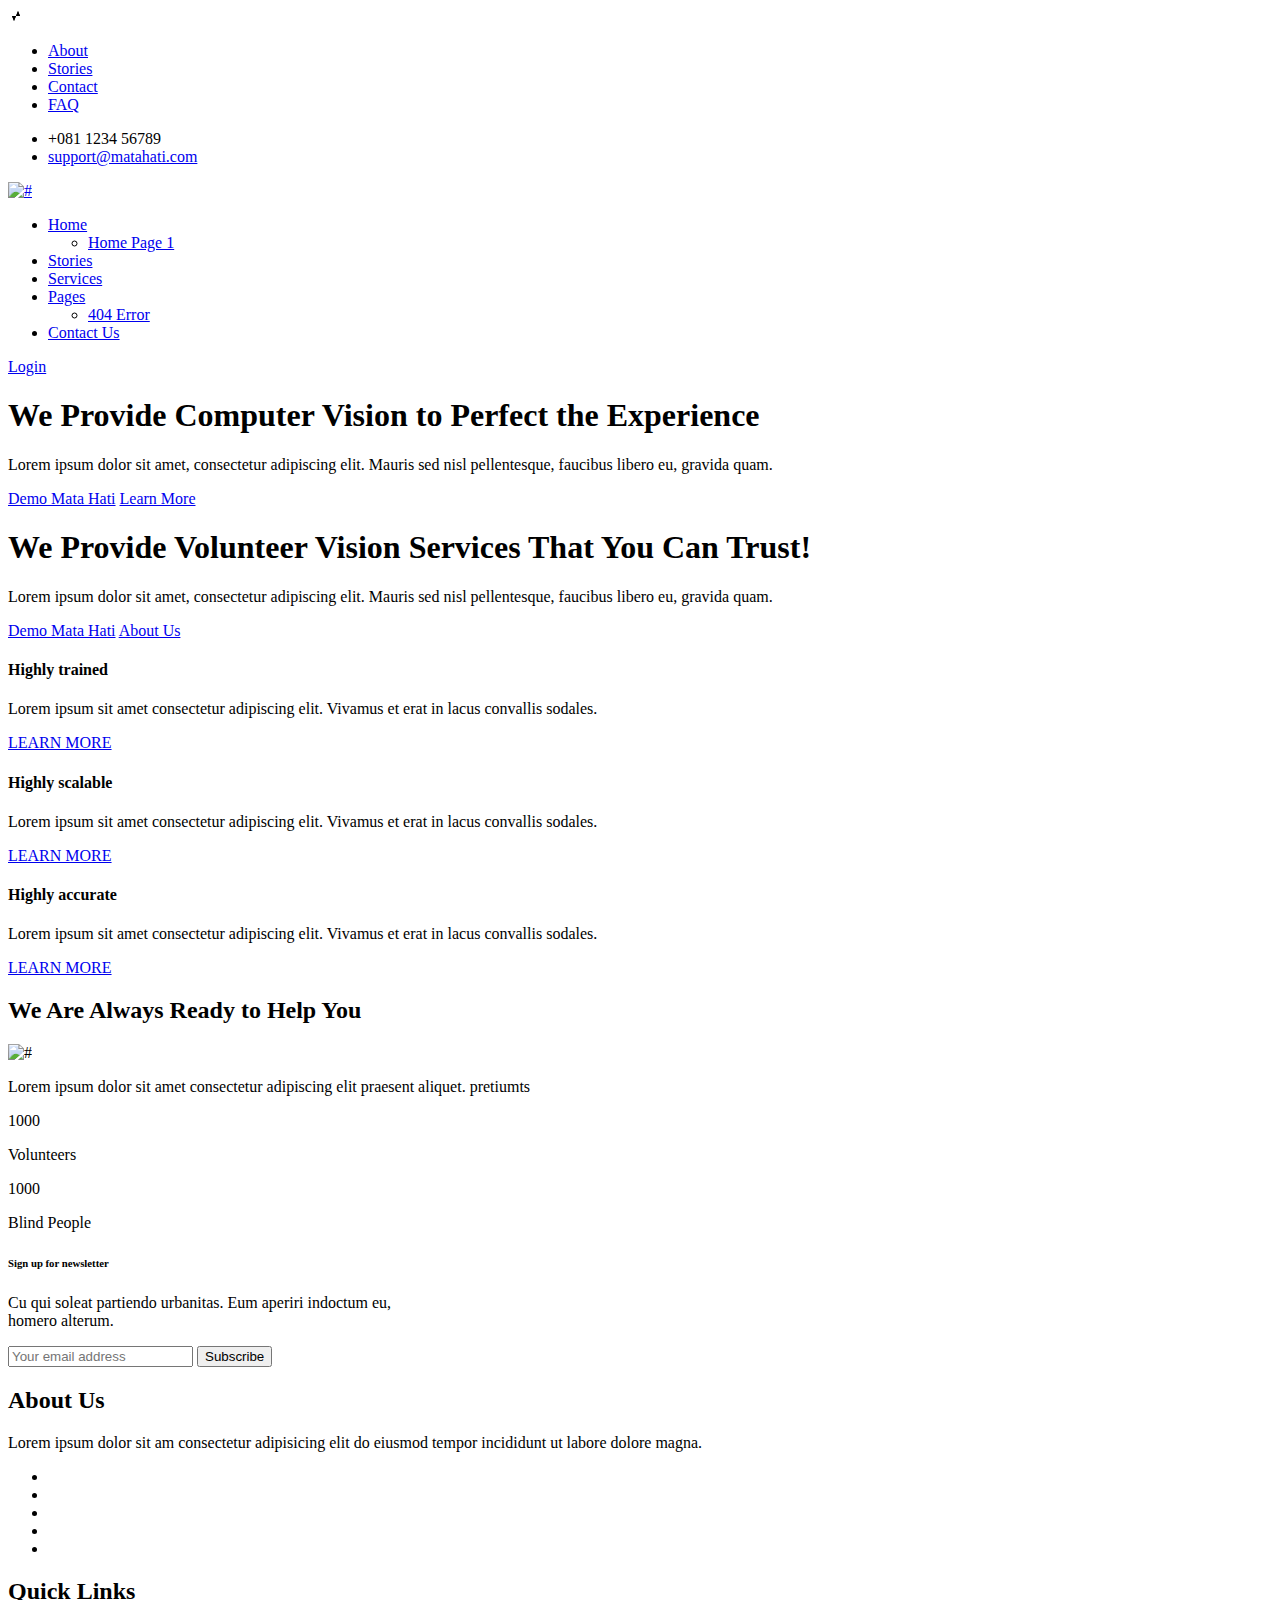
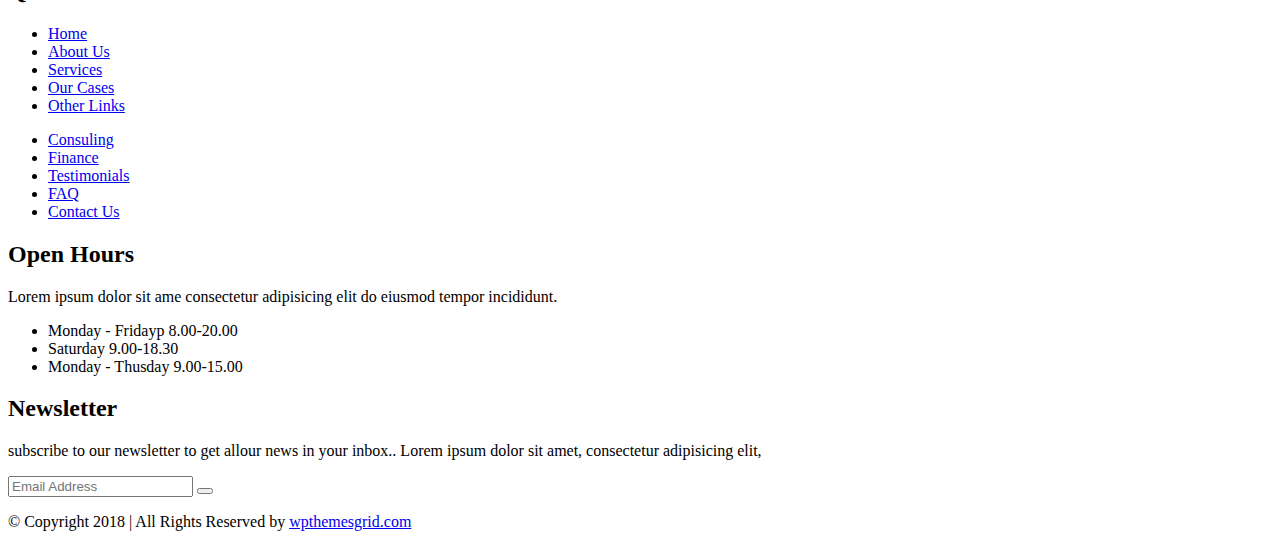
==== index.html @ 61ca8ba4 "Add files via upload" ====
<!doctype html>
<html class="no-js" lang="zxx">
    <head>
        <!-- Meta Tags -->
		<meta charset="utf-8">
		<meta http-equiv="X-UA-Compatible" content="IE=edge">
		<meta name="keywords" content="Site keywords here">
		<meta name="description" content="">
		<meta name='copyright' content=''>
		<meta name="viewport" content="width=device-width, initial-scale=1, shrink-to-fit=no">
		
		<!-- Title -->
        <title>Mediplus - Free Medical and Doctor Directory HTML Template.</title>
		
		<!-- Favicon -->
        <link rel="icon" href="img/favicon.png">
		
		<!-- Google Fonts -->
		<link href="https://fonts.googleapis.com/css?family=Poppins:200i,300,300i,400,400i,500,500i,600,600i,700,700i,800,800i,900,900i&display=swap" rel="stylesheet">

		<!-- Bootstrap CSS -->
		<link rel="stylesheet" href="css/bootstrap.min.css">
		<!-- Nice Select CSS -->
		<link rel="stylesheet" href="css/nice-select.css">
		<!-- Font Awesome CSS -->
        <link rel="stylesheet" href="css/font-awesome.min.css">
		<!-- icofont CSS -->
        <link rel="stylesheet" href="css/icofont.css">
		<!-- Slicknav -->
		<link rel="stylesheet" href="css/slicknav.min.css">
		<!-- Owl Carousel CSS -->
        <link rel="stylesheet" href="css/owl-carousel.css">
		<!-- Datepicker CSS -->
		<link rel="stylesheet" href="css/datepicker.css">
		<!-- Animate CSS -->
        <link rel="stylesheet" href="css/animate.min.css">
		<!-- Magnific Popup CSS -->
        <link rel="stylesheet" href="css/magnific-popup.css">
		
		<!-- Medipro CSS -->
        <link rel="stylesheet" href="css/normalize.css">
        <link rel="stylesheet" href="style.css">
        <link rel="stylesheet" href="css/responsive.css">
		
    </head>
    <body>
	
		<!-- Preloader -->
        <div class="preloader">
            <div class="loader">
                <div class="loader-outter"></div>
                <div class="loader-inner"></div>

                <div class="indicator"> 
                    <svg width="16px" height="12px">
                        <polyline id="back" points="1 6 4 6 6 11 10 1 12 6 15 6"></polyline>
                        <polyline id="front" points="1 6 4 6 6 11 10 1 12 6 15 6"></polyline>
                    </svg>
                </div>
            </div>
        </div>
        <!-- End Preloader -->
		<!-- Header Area -->
		<header class="header" >
			<!-- Topbar -->
			<div class="topbar">
				<div class="container">
					<div class="row">
						<div class="col-lg-6 col-md-5 col-12">
							<!-- Contact -->
							<ul class="top-link">
								<li><a href="#">About</a></li>
								<li><a href="#">Stories</a></li>
								<li><a href="#">Contact</a></li>
								<li><a href="#">FAQ</a></li>
							</ul>
							<!-- End Contact -->
						</div>
						<div class="col-lg-6 col-md-7 col-12">
							<!-- Top Contact -->
							<ul class="top-contact">
								<li><i class="fa fa-phone"></i>+081 1234 56789</li>
								<li><i class="fa fa-envelope"></i><a href="mailto:support@matahati.com">support@matahati.com</a></li>
							</ul>
							<!-- End Top Contact -->
						</div>
					</div>
				</div>
			</div>
			<!-- End Topbar -->
			<!-- Header Inner -->
			<div class="header-inner">
				<div class="container">
					<div class="inner">
						<div class="row">
							<div class="col-lg-3 col-md-3 col-12">
								<!-- Start Logo -->
								<div class="logo">
									<a href="index.html"><img src="img/logo.png" alt="#"></a>
								</div>
								<!-- End Logo -->
								<!-- Mobile Nav -->
								<div class="mobile-nav"></div>
								<!-- End Mobile Nav -->
							</div>
							<div class="col-lg-7 col-md-9 col-12">
								<!-- Main Menu -->
								<div class="main-menu">
									<nav class="navigation">
										<ul class="nav menu">
											<li class="active"><a href="#">Home <i class="icofont-rounded-down"></i></a>
												<ul class="dropdown">
													<li><a href="index.html">Home Page 1</a></li>
												</ul>
											</li>
											<li><a href="#">Stories </a></li>
											<li><a href="#">Services </a></li>
											<li><a href="#">Pages <i class="icofont-rounded-down"></i></a>
												<ul class="dropdown">
													<li><a href="404.html">404 Error</a></li>
												</ul>
											<li><a href="contact.html">Contact Us</a></li>
										</ul>
									</nav>
								</div>
								<!--/ End Main Menu -->
							</div>
							<div class="col-lg-2 col-12">
								<div class="get-quote">
									<a href="appointment.html" class="btn">Login</a>
								</div>
							</div>
						</div>
					</div>
				</div>
			</div>
			<!--/ End Header Inner -->
		</header>
		<!-- End Header Area -->
		
		<!-- Slider Area -->
		<section class="slider">
			<div class="hero-slider">
				<!-- Start Single Slider -->
				<div class="single-slider" style="background-image:url('img/slider2.jpg')">
					<div class="container">
						<div class="row">
							<div class="col-lg-7">
								<div class="text">
									<h1>We Provide <span>Computer Vision</span> to Perfect the <span>Experience</span></h1>
									<p>Lorem ipsum dolor sit amet, consectetur adipiscing elit. Mauris sed nisl pellentesque, faucibus libero eu, gravida quam. </p>
									<div class="button">
										<a href="#" class="btn">Demo Mata Hati</a>
										<a href="#" class="btn primary">Learn More</a>
									</div>
								</div>
							</div>
						</div>
					</div>
				</div>
				<!-- End Single Slider -->
				<!-- Start Single Slider -->
				<div class="single-slider" style="background-image:url('img/slider.jpg')">
					<div class="container">
						<div class="row">
							<div class="col-lg-7">
								<div class="text">
									<h1>We Provide <span>Volunteer Vision</span> Services That You Can <span>Trust!</span></h1>
									<p>Lorem ipsum dolor sit amet, consectetur adipiscing elit. Mauris sed nisl pellentesque, faucibus libero eu, gravida quam. </p>
									<div class="button">
										<a href="#" class="btn">Demo Mata Hati</a>
										<a href="#" class="btn primary">About Us</a>
									</div>
								</div>
							</div>
						</div>
					</div>
				</div>
				<!-- Start End Slider -->	
			</div>
		</section>
		<!--/ End Slider Area -->
		
		<!-- Start Schedule Area -->
		<section class="schedule">
			<div class="container">
				<div class="schedule-inner">
					<div class="row">
						<div class="col-lg-4 col-md-6 col-12 ">
							<!-- single-schedule -->
							<div class="single-schedule first">
								<div class="inner">
									<div class="icon">
										<i class="fa fa-ambulance"></i>
									</div>
									<div class="single-content">
										<h4>Highly trained</h4>
										<p>Lorem ipsum sit amet consectetur adipiscing elit. Vivamus et erat in lacus convallis sodales.</p>
										<a href="#">LEARN MORE<i class="fa fa-long-arrow-right"></i></a>
									</div>
								</div>
							</div>
						</div>
						<div class="col-lg-4 col-md-6 col-12">
							<!-- single-schedule -->
							<div class="single-schedule middle">
								<div class="inner">
									<div class="icon">
										<i class="icofont-prescription"></i>
									</div>
									<div class="single-content">
										<h4>Highly scalable</h4>
										<p>Lorem ipsum sit amet consectetur adipiscing elit. Vivamus et erat in lacus convallis sodales.</p>
										<a href="#">LEARN MORE<i class="fa fa-long-arrow-right"></i></a>
									</div>
								</div>
							</div>
						</div>
						<div class="col-lg-4 col-md-12 col-12">
							<!-- single-schedule -->
							<div class="single-schedule last">
								<div class="inner">
									<div class="icon">
										<i class="icofont-ui-clock"></i>
									</div>
									<div class="single-content">
										<h4>Highly accurate</h4>
										<p>Lorem ipsum sit amet consectetur adipiscing elit. Vivamus et erat in lacus convallis sodales.</p>
										<a href="#">LEARN MORE<i class="fa fa-long-arrow-right"></i></a>
									</div>
								</div>
							</div>
						</div>
					</div>
				</div>
			</div>
		</section>
		<!--/End Start schedule Area -->

		<!-- Start Feautes -->
		<section class="Feautes section">
			<div class="container">
				<div class="row">
					<div class="col-lg-12">
						<div class="section-title">
							<h2>We Are Always Ready to Help You</h2>
							<img src="img/section-img.png" alt="#">
							<p>Lorem ipsum dolor sit amet consectetur adipiscing elit praesent aliquet. pretiumts</p>
						</div>
					</div>
				</div>
				<div class="row">
					<div class="col-lg-4 col-12">
					</div>
				</div>
			</div>
		</section>
		<!--/ End Feautes -->
		
		<!-- Start Fun-facts -->
		<div id="fun-facts" class="fun-facts section overlay">
			<div class="container">
				<div class="row">
					<div class="col-lg-3 col-md-6 col-12">
					</div>
					<div class="col-lg-3 col-md-6 col-12">
						<!-- Start Single Fun -->
						<div class="single-fun">
							<i class="icofont icofont-user-alt-3"></i>
							<div class="content">
								<span class="counter">1000</span>
								<p>Volunteers</p>
							</div>
						</div>
						<!-- End Single Fun -->
					</div>
					<div class="col-lg-3 col-md-6 col-12">
						<!-- Start Single Fun -->
						<div class="single-fun">
							<i class="icofont-simple-smile"></i>
							<div class="content">
								<span class="counter">1000</span>
								<p>Blind People</p>
							</div>
						</div>
						<!-- End Single Fun -->
					</div>
					<div class="col-lg-3 col-md-6 col-12">
					</div>
				</div>
			</div>
		</div>
		<!--/ End Fun-facts -->
		
		<!-- Start Newsletter Area -->
		<section class="newsletter section">
			<div class="container">
				<div class="row ">
					<div class="col-lg-6  col-12">
						<!-- Start Newsletter Form -->
						<div class="subscribe-text ">
							<h6>Sign up for newsletter</h6>
							<p class="">Cu qui soleat partiendo urbanitas. Eum aperiri indoctum eu,<br> homero alterum.</p>
						</div>
						<!-- End Newsletter Form -->
					</div>
					<div class="col-lg-6  col-12">
						<!-- Start Newsletter Form -->
						<div class="subscribe-form ">
							<form action="mail/mail.php" method="get" target="_blank" class="newsletter-inner">
								<input name="EMAIL" placeholder="Your email address" class="common-input" onfocus="this.placeholder = ''"
									onblur="this.placeholder = 'Your email address'" required="" type="email">
								<button class="btn">Subscribe</button>
							</form>
						</div>
						<!-- End Newsletter Form -->
					</div>
				</div>
			</div>
		</section>
		<!-- /End Newsletter Area -->
		
		<!-- Footer Area -->
		<footer id="footer" class="footer ">
			<!-- Footer Top -->
			<div class="footer-top">
				<div class="container">
					<div class="row">
						<div class="col-lg-3 col-md-6 col-12">
							<div class="single-footer">
								<h2>About Us</h2>
								<p>Lorem ipsum dolor sit am consectetur adipisicing elit do eiusmod tempor incididunt ut labore dolore magna.</p>
								<!-- Social -->
								<ul class="social">
									<li><a href="#"><i class="icofont-facebook"></i></a></li>
									<li><a href="#"><i class="icofont-google-plus"></i></a></li>
									<li><a href="#"><i class="icofont-twitter"></i></a></li>
									<li><a href="#"><i class="icofont-vimeo"></i></a></li>
									<li><a href="#"><i class="icofont-pinterest"></i></a></li>
								</ul>
								<!-- End Social -->
							</div>
						</div>
						<div class="col-lg-3 col-md-6 col-12">
							<div class="single-footer f-link">
								<h2>Quick Links</h2>
								<div class="row">
									<div class="col-lg-6 col-md-6 col-12">
										<ul>
											<li><a href="#"><i class="fa fa-caret-right" aria-hidden="true"></i>Home</a></li>
											<li><a href="#"><i class="fa fa-caret-right" aria-hidden="true"></i>About Us</a></li>
											<li><a href="#"><i class="fa fa-caret-right" aria-hidden="true"></i>Services</a></li>
											<li><a href="#"><i class="fa fa-caret-right" aria-hidden="true"></i>Our Cases</a></li>
											<li><a href="#"><i class="fa fa-caret-right" aria-hidden="true"></i>Other Links</a></li>	
										</ul>
									</div>
									<div class="col-lg-6 col-md-6 col-12">
										<ul>
											<li><a href="#"><i class="fa fa-caret-right" aria-hidden="true"></i>Consuling</a></li>
											<li><a href="#"><i class="fa fa-caret-right" aria-hidden="true"></i>Finance</a></li>
											<li><a href="#"><i class="fa fa-caret-right" aria-hidden="true"></i>Testimonials</a></li>
											<li><a href="#"><i class="fa fa-caret-right" aria-hidden="true"></i>FAQ</a></li>
											<li><a href="#"><i class="fa fa-caret-right" aria-hidden="true"></i>Contact Us</a></li>	
										</ul>
									</div>
								</div>
							</div>
						</div>
						<div class="col-lg-3 col-md-6 col-12">
							<div class="single-footer">
								<h2>Open Hours</h2>
								<p>Lorem ipsum dolor sit ame consectetur adipisicing elit do eiusmod tempor incididunt.</p>
								<ul class="time-sidual">
									<li class="day">Monday - Fridayp <span>8.00-20.00</span></li>
									<li class="day">Saturday <span>9.00-18.30</span></li>
									<li class="day">Monday - Thusday <span>9.00-15.00</span></li>
								</ul>
							</div>
						</div>
						<div class="col-lg-3 col-md-6 col-12">
							<div class="single-footer">
								<h2>Newsletter</h2>
								<p>subscribe to our newsletter to get allour news in your inbox.. Lorem ipsum dolor sit amet, consectetur adipisicing elit,</p>
								<form action="mail/mail.php" method="get" target="_blank" class="newsletter-inner">
									<input name="email" placeholder="Email Address" class="common-input" onfocus="this.placeholder = ''"
										onblur="this.placeholder = 'Your email address'" required="" type="email">
									<button class="button"><i class="icofont icofont-paper-plane"></i></button>
								</form>
							</div>
						</div>
					</div>
				</div>
			</div>
			<!--/ End Footer Top -->
			<!-- Copyright -->
			<div class="copyright">
				<div class="container">
					<div class="row">
						<div class="col-lg-12 col-md-12 col-12">
							<div class="copyright-content">
								<p>© Copyright 2018  |  All Rights Reserved by <a href="https://www.wpthemesgrid.com" target="_blank">wpthemesgrid.com</a> </p>
							</div>
						</div>
					</div>
				</div>
			</div>
			<!--/ End Copyright -->
		</footer>
		<!--/ End Footer Area -->
		
		<!-- jquery Min JS -->
        <script src="js/jquery.min.js"></script>
		<!-- jquery Migrate JS -->
		<script src="js/jquery-migrate-3.0.0.js"></script>
		<!-- jquery Ui JS -->
		<script src="js/jquery-ui.min.js"></script>
		<!-- Easing JS -->
        <script src="js/easing.js"></script>
		<!-- Color JS -->
		<script src="js/colors.js"></script>
		<!-- Popper JS -->
		<script src="js/popper.min.js"></script>
		<!-- Bootstrap Datepicker JS -->
		<script src="js/bootstrap-datepicker.js"></script>
		<!-- Jquery Nav JS -->
        <script src="js/jquery.nav.js"></script>
		<!-- Slicknav JS -->
		<script src="js/slicknav.min.js"></script>
		<!-- ScrollUp JS -->
        <script src="js/jquery.scrollUp.min.js"></script>
		<!-- Niceselect JS -->
		<script src="js/niceselect.js"></script>
		<!-- Tilt Jquery JS -->
		<script src="js/tilt.jquery.min.js"></script>
		<!-- Owl Carousel JS -->
        <script src="js/owl-carousel.js"></script>
		<!-- counterup JS -->
		<script src="js/jquery.counterup.min.js"></script>
		<!-- Steller JS -->
		<script src="js/steller.js"></script>
		<!-- Wow JS -->
		<script src="js/wow.min.js"></script>
		<!-- Magnific Popup JS -->
		<script src="js/jquery.magnific-popup.min.js"></script>
		<!-- Counter Up CDN JS -->
		<script src="http://cdnjs.cloudflare.com/ajax/libs/waypoints/2.0.3/waypoints.min.js"></script>
		<!-- Bootstrap JS -->
		<script src="js/bootstrap.min.js"></script>
		<!-- Main JS -->
		<script src="js/main.js"></script>
    </body>
</html>
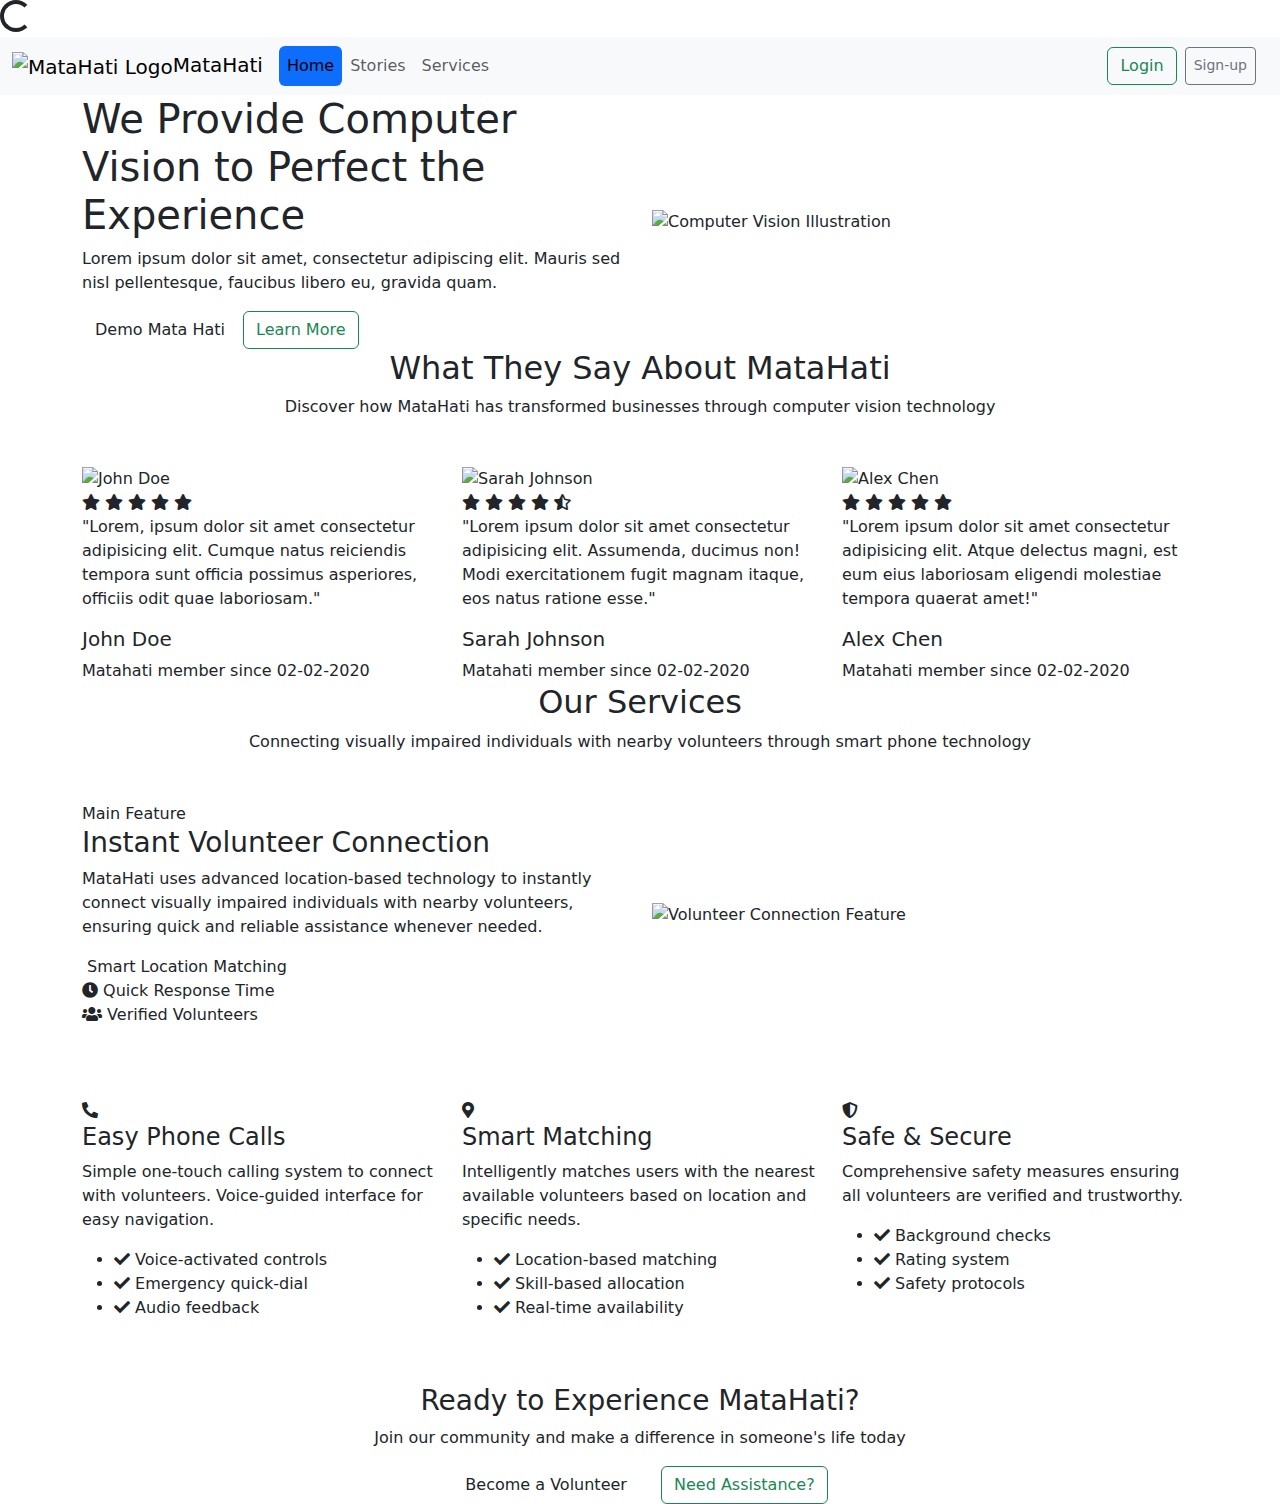
==== commit 917e5ed3: "login-page" ====
--- a/index.html
+++ b/index.html
@@ -1,452 +1,297 @@
-<!doctype html>
-<html class="no-js" lang="zxx">
-    <head>
-        <!-- Meta Tags -->
-		<meta charset="utf-8">
-		<meta http-equiv="X-UA-Compatible" content="IE=edge">
-		<meta name="keywords" content="Site keywords here">
-		<meta name="description" content="">
-		<meta name='copyright' content=''>
-		<meta name="viewport" content="width=device-width, initial-scale=1, shrink-to-fit=no">
-		
-		<!-- Title -->
-        <title>Mediplus - Free Medical and Doctor Directory HTML Template.</title>
-		
-		<!-- Favicon -->
-        <link rel="icon" href="img/favicon.png">
-		
-		<!-- Google Fonts -->
-		<link href="https://fonts.googleapis.com/css?family=Poppins:200i,300,300i,400,400i,500,500i,600,600i,700,700i,800,800i,900,900i&display=swap" rel="stylesheet">
-
-		<!-- Bootstrap CSS -->
-		<link rel="stylesheet" href="css/bootstrap.min.css">
-		<!-- Nice Select CSS -->
-		<link rel="stylesheet" href="css/nice-select.css">
-		<!-- Font Awesome CSS -->
-        <link rel="stylesheet" href="css/font-awesome.min.css">
-		<!-- icofont CSS -->
-        <link rel="stylesheet" href="css/icofont.css">
-		<!-- Slicknav -->
-		<link rel="stylesheet" href="css/slicknav.min.css">
-		<!-- Owl Carousel CSS -->
-        <link rel="stylesheet" href="css/owl-carousel.css">
-		<!-- Datepicker CSS -->
-		<link rel="stylesheet" href="css/datepicker.css">
-		<!-- Animate CSS -->
-        <link rel="stylesheet" href="css/animate.min.css">
-		<!-- Magnific Popup CSS -->
-        <link rel="stylesheet" href="css/magnific-popup.css">
-		
-		<!-- Medipro CSS -->
-        <link rel="stylesheet" href="css/normalize.css">
-        <link rel="stylesheet" href="style.css">
-        <link rel="stylesheet" href="css/responsive.css">
-		
-    </head>
-    <body>
-	
-		<!-- Preloader -->
-        <div class="preloader">
-            <div class="loader">
-                <div class="loader-outter"></div>
-                <div class="loader-inner"></div>
-
-                <div class="indicator"> 
-                    <svg width="16px" height="12px">
-                        <polyline id="back" points="1 6 4 6 6 11 10 1 12 6 15 6"></polyline>
-                        <polyline id="front" points="1 6 4 6 6 11 10 1 12 6 15 6"></polyline>
-                    </svg>
-                </div>
-            </div>
-        </div>
-        <!-- End Preloader -->
-		<!-- Header Area -->
-		<header class="header" >
-			<!-- Topbar -->
-			<div class="topbar">
-				<div class="container">
-					<div class="row">
-						<div class="col-lg-6 col-md-5 col-12">
-							<!-- Contact -->
-							<ul class="top-link">
-								<li><a href="#">About</a></li>
-								<li><a href="#">Stories</a></li>
-								<li><a href="#">Contact</a></li>
-								<li><a href="#">FAQ</a></li>
-							</ul>
-							<!-- End Contact -->
-						</div>
-						<div class="col-lg-6 col-md-7 col-12">
-							<!-- Top Contact -->
-							<ul class="top-contact">
-								<li><i class="fa fa-phone"></i>+081 1234 56789</li>
-								<li><i class="fa fa-envelope"></i><a href="mailto:support@matahati.com">support@matahati.com</a></li>
-							</ul>
-							<!-- End Top Contact -->
-						</div>
-					</div>
-				</div>
-			</div>
-			<!-- End Topbar -->
-			<!-- Header Inner -->
-			<div class="header-inner">
-				<div class="container">
-					<div class="inner">
-						<div class="row">
-							<div class="col-lg-3 col-md-3 col-12">
-								<!-- Start Logo -->
-								<div class="logo">
-									<a href="index.html"><img src="img/logo.png" alt="#"></a>
-								</div>
-								<!-- End Logo -->
-								<!-- Mobile Nav -->
-								<div class="mobile-nav"></div>
-								<!-- End Mobile Nav -->
-							</div>
-							<div class="col-lg-7 col-md-9 col-12">
-								<!-- Main Menu -->
-								<div class="main-menu">
-									<nav class="navigation">
-										<ul class="nav menu">
-											<li class="active"><a href="#">Home <i class="icofont-rounded-down"></i></a>
-												<ul class="dropdown">
-													<li><a href="index.html">Home Page 1</a></li>
-												</ul>
-											</li>
-											<li><a href="#">Stories </a></li>
-											<li><a href="#">Services </a></li>
-											<li><a href="#">Pages <i class="icofont-rounded-down"></i></a>
-												<ul class="dropdown">
-													<li><a href="404.html">404 Error</a></li>
-												</ul>
-											<li><a href="contact.html">Contact Us</a></li>
-										</ul>
-									</nav>
-								</div>
-								<!--/ End Main Menu -->
-							</div>
-							<div class="col-lg-2 col-12">
-								<div class="get-quote">
-									<a href="appointment.html" class="btn">Login</a>
-								</div>
-							</div>
-						</div>
-					</div>
-				</div>
-			</div>
-			<!--/ End Header Inner -->
-		</header>
-		<!-- End Header Area -->
-		
-		<!-- Slider Area -->
-		<section class="slider">
-			<div class="hero-slider">
-				<!-- Start Single Slider -->
-				<div class="single-slider" style="background-image:url('img/slider2.jpg')">
-					<div class="container">
-						<div class="row">
-							<div class="col-lg-7">
-								<div class="text">
-									<h1>We Provide <span>Computer Vision</span> to Perfect the <span>Experience</span></h1>
-									<p>Lorem ipsum dolor sit amet, consectetur adipiscing elit. Mauris sed nisl pellentesque, faucibus libero eu, gravida quam. </p>
-									<div class="button">
-										<a href="#" class="btn">Demo Mata Hati</a>
-										<a href="#" class="btn primary">Learn More</a>
-									</div>
-								</div>
-							</div>
-						</div>
-					</div>
-				</div>
-				<!-- End Single Slider -->
-				<!-- Start Single Slider -->
-				<div class="single-slider" style="background-image:url('img/slider.jpg')">
-					<div class="container">
-						<div class="row">
-							<div class="col-lg-7">
-								<div class="text">
-									<h1>We Provide <span>Volunteer Vision</span> Services That You Can <span>Trust!</span></h1>
-									<p>Lorem ipsum dolor sit amet, consectetur adipiscing elit. Mauris sed nisl pellentesque, faucibus libero eu, gravida quam. </p>
-									<div class="button">
-										<a href="#" class="btn">Demo Mata Hati</a>
-										<a href="#" class="btn primary">About Us</a>
-									</div>
-								</div>
-							</div>
-						</div>
-					</div>
-				</div>
-				<!-- Start End Slider -->	
-			</div>
-		</section>
-		<!--/ End Slider Area -->
-		
-		<!-- Start Schedule Area -->
-		<section class="schedule">
-			<div class="container">
-				<div class="schedule-inner">
-					<div class="row">
-						<div class="col-lg-4 col-md-6 col-12 ">
-							<!-- single-schedule -->
-							<div class="single-schedule first">
-								<div class="inner">
-									<div class="icon">
-										<i class="fa fa-ambulance"></i>
-									</div>
-									<div class="single-content">
-										<h4>Highly trained</h4>
-										<p>Lorem ipsum sit amet consectetur adipiscing elit. Vivamus et erat in lacus convallis sodales.</p>
-										<a href="#">LEARN MORE<i class="fa fa-long-arrow-right"></i></a>
-									</div>
-								</div>
-							</div>
-						</div>
-						<div class="col-lg-4 col-md-6 col-12">
-							<!-- single-schedule -->
-							<div class="single-schedule middle">
-								<div class="inner">
-									<div class="icon">
-										<i class="icofont-prescription"></i>
-									</div>
-									<div class="single-content">
-										<h4>Highly scalable</h4>
-										<p>Lorem ipsum sit amet consectetur adipiscing elit. Vivamus et erat in lacus convallis sodales.</p>
-										<a href="#">LEARN MORE<i class="fa fa-long-arrow-right"></i></a>
-									</div>
-								</div>
-							</div>
-						</div>
-						<div class="col-lg-4 col-md-12 col-12">
-							<!-- single-schedule -->
-							<div class="single-schedule last">
-								<div class="inner">
-									<div class="icon">
-										<i class="icofont-ui-clock"></i>
-									</div>
-									<div class="single-content">
-										<h4>Highly accurate</h4>
-										<p>Lorem ipsum sit amet consectetur adipiscing elit. Vivamus et erat in lacus convallis sodales.</p>
-										<a href="#">LEARN MORE<i class="fa fa-long-arrow-right"></i></a>
-									</div>
-								</div>
-							</div>
-						</div>
-					</div>
-				</div>
-			</div>
-		</section>
-		<!--/End Start schedule Area -->
-
-		<!-- Start Feautes -->
-		<section class="Feautes section">
-			<div class="container">
-				<div class="row">
-					<div class="col-lg-12">
-						<div class="section-title">
-							<h2>We Are Always Ready to Help You</h2>
-							<img src="img/section-img.png" alt="#">
-							<p>Lorem ipsum dolor sit amet consectetur adipiscing elit praesent aliquet. pretiumts</p>
-						</div>
-					</div>
-				</div>
-				<div class="row">
-					<div class="col-lg-4 col-12">
-					</div>
-				</div>
-			</div>
-		</section>
-		<!--/ End Feautes -->
-		
-		<!-- Start Fun-facts -->
-		<div id="fun-facts" class="fun-facts section overlay">
-			<div class="container">
-				<div class="row">
-					<div class="col-lg-3 col-md-6 col-12">
-					</div>
-					<div class="col-lg-3 col-md-6 col-12">
-						<!-- Start Single Fun -->
-						<div class="single-fun">
-							<i class="icofont icofont-user-alt-3"></i>
-							<div class="content">
-								<span class="counter">1000</span>
-								<p>Volunteers</p>
-							</div>
-						</div>
-						<!-- End Single Fun -->
-					</div>
-					<div class="col-lg-3 col-md-6 col-12">
-						<!-- Start Single Fun -->
-						<div class="single-fun">
-							<i class="icofont-simple-smile"></i>
-							<div class="content">
-								<span class="counter">1000</span>
-								<p>Blind People</p>
-							</div>
-						</div>
-						<!-- End Single Fun -->
-					</div>
-					<div class="col-lg-3 col-md-6 col-12">
-					</div>
-				</div>
-			</div>
-		</div>
-		<!--/ End Fun-facts -->
-		
-		<!-- Start Newsletter Area -->
-		<section class="newsletter section">
-			<div class="container">
-				<div class="row ">
-					<div class="col-lg-6  col-12">
-						<!-- Start Newsletter Form -->
-						<div class="subscribe-text ">
-							<h6>Sign up for newsletter</h6>
-							<p class="">Cu qui soleat partiendo urbanitas. Eum aperiri indoctum eu,<br> homero alterum.</p>
-						</div>
-						<!-- End Newsletter Form -->
-					</div>
-					<div class="col-lg-6  col-12">
-						<!-- Start Newsletter Form -->
-						<div class="subscribe-form ">
-							<form action="mail/mail.php" method="get" target="_blank" class="newsletter-inner">
-								<input name="EMAIL" placeholder="Your email address" class="common-input" onfocus="this.placeholder = ''"
-									onblur="this.placeholder = 'Your email address'" required="" type="email">
-								<button class="btn">Subscribe</button>
-							</form>
-						</div>
-						<!-- End Newsletter Form -->
-					</div>
-				</div>
-			</div>
-		</section>
-		<!-- /End Newsletter Area -->
-		
-		<!-- Footer Area -->
-		<footer id="footer" class="footer ">
-			<!-- Footer Top -->
-			<div class="footer-top">
-				<div class="container">
-					<div class="row">
-						<div class="col-lg-3 col-md-6 col-12">
-							<div class="single-footer">
-								<h2>About Us</h2>
-								<p>Lorem ipsum dolor sit am consectetur adipisicing elit do eiusmod tempor incididunt ut labore dolore magna.</p>
-								<!-- Social -->
-								<ul class="social">
-									<li><a href="#"><i class="icofont-facebook"></i></a></li>
-									<li><a href="#"><i class="icofont-google-plus"></i></a></li>
-									<li><a href="#"><i class="icofont-twitter"></i></a></li>
-									<li><a href="#"><i class="icofont-vimeo"></i></a></li>
-									<li><a href="#"><i class="icofont-pinterest"></i></a></li>
-								</ul>
-								<!-- End Social -->
-							</div>
-						</div>
-						<div class="col-lg-3 col-md-6 col-12">
-							<div class="single-footer f-link">
-								<h2>Quick Links</h2>
-								<div class="row">
-									<div class="col-lg-6 col-md-6 col-12">
-										<ul>
-											<li><a href="#"><i class="fa fa-caret-right" aria-hidden="true"></i>Home</a></li>
-											<li><a href="#"><i class="fa fa-caret-right" aria-hidden="true"></i>About Us</a></li>
-											<li><a href="#"><i class="fa fa-caret-right" aria-hidden="true"></i>Services</a></li>
-											<li><a href="#"><i class="fa fa-caret-right" aria-hidden="true"></i>Our Cases</a></li>
-											<li><a href="#"><i class="fa fa-caret-right" aria-hidden="true"></i>Other Links</a></li>	
-										</ul>
-									</div>
-									<div class="col-lg-6 col-md-6 col-12">
-										<ul>
-											<li><a href="#"><i class="fa fa-caret-right" aria-hidden="true"></i>Consuling</a></li>
-											<li><a href="#"><i class="fa fa-caret-right" aria-hidden="true"></i>Finance</a></li>
-											<li><a href="#"><i class="fa fa-caret-right" aria-hidden="true"></i>Testimonials</a></li>
-											<li><a href="#"><i class="fa fa-caret-right" aria-hidden="true"></i>FAQ</a></li>
-											<li><a href="#"><i class="fa fa-caret-right" aria-hidden="true"></i>Contact Us</a></li>	
-										</ul>
-									</div>
-								</div>
-							</div>
-						</div>
-						<div class="col-lg-3 col-md-6 col-12">
-							<div class="single-footer">
-								<h2>Open Hours</h2>
-								<p>Lorem ipsum dolor sit ame consectetur adipisicing elit do eiusmod tempor incididunt.</p>
-								<ul class="time-sidual">
-									<li class="day">Monday - Fridayp <span>8.00-20.00</span></li>
-									<li class="day">Saturday <span>9.00-18.30</span></li>
-									<li class="day">Monday - Thusday <span>9.00-15.00</span></li>
-								</ul>
-							</div>
-						</div>
-						<div class="col-lg-3 col-md-6 col-12">
-							<div class="single-footer">
-								<h2>Newsletter</h2>
-								<p>subscribe to our newsletter to get allour news in your inbox.. Lorem ipsum dolor sit amet, consectetur adipisicing elit,</p>
-								<form action="mail/mail.php" method="get" target="_blank" class="newsletter-inner">
-									<input name="email" placeholder="Email Address" class="common-input" onfocus="this.placeholder = ''"
-										onblur="this.placeholder = 'Your email address'" required="" type="email">
-									<button class="button"><i class="icofont icofont-paper-plane"></i></button>
-								</form>
-							</div>
-						</div>
-					</div>
-				</div>
-			</div>
-			<!--/ End Footer Top -->
-			<!-- Copyright -->
-			<div class="copyright">
-				<div class="container">
-					<div class="row">
-						<div class="col-lg-12 col-md-12 col-12">
-							<div class="copyright-content">
-								<p>© Copyright 2018  |  All Rights Reserved by <a href="https://www.wpthemesgrid.com" target="_blank">wpthemesgrid.com</a> </p>
-							</div>
-						</div>
-					</div>
-				</div>
-			</div>
-			<!--/ End Copyright -->
-		</footer>
-		<!--/ End Footer Area -->
-		
-		<!-- jquery Min JS -->
-        <script src="js/jquery.min.js"></script>
-		<!-- jquery Migrate JS -->
-		<script src="js/jquery-migrate-3.0.0.js"></script>
-		<!-- jquery Ui JS -->
-		<script src="js/jquery-ui.min.js"></script>
-		<!-- Easing JS -->
-        <script src="js/easing.js"></script>
-		<!-- Color JS -->
-		<script src="js/colors.js"></script>
-		<!-- Popper JS -->
-		<script src="js/popper.min.js"></script>
-		<!-- Bootstrap Datepicker JS -->
-		<script src="js/bootstrap-datepicker.js"></script>
-		<!-- Jquery Nav JS -->
-        <script src="js/jquery.nav.js"></script>
-		<!-- Slicknav JS -->
-		<script src="js/slicknav.min.js"></script>
-		<!-- ScrollUp JS -->
-        <script src="js/jquery.scrollUp.min.js"></script>
-		<!-- Niceselect JS -->
-		<script src="js/niceselect.js"></script>
-		<!-- Tilt Jquery JS -->
-		<script src="js/tilt.jquery.min.js"></script>
-		<!-- Owl Carousel JS -->
-        <script src="js/owl-carousel.js"></script>
-		<!-- counterup JS -->
-		<script src="js/jquery.counterup.min.js"></script>
-		<!-- Steller JS -->
-		<script src="js/steller.js"></script>
-		<!-- Wow JS -->
-		<script src="js/wow.min.js"></script>
-		<!-- Magnific Popup JS -->
-		<script src="js/jquery.magnific-popup.min.js"></script>
-		<!-- Counter Up CDN JS -->
-		<script src="http://cdnjs.cloudflare.com/ajax/libs/waypoints/2.0.3/waypoints.min.js"></script>
-		<!-- Bootstrap JS -->
-		<script src="js/bootstrap.min.js"></script>
-		<!-- Main JS -->
-		<script src="js/main.js"></script>
-    </body>
+<!DOCTYPE html>
+<html lang="en">
+  <head>
+    <meta charset="UTF-8" />
+    <meta name="viewport" content="width=device-width, initial-scale=1.0" />
+    <title>MataHati</title>
+    <link rel="stylesheet" href="./assets/css/bootstrap.min.css" />
+    <link rel="stylesheet" href="https://cdnjs.cloudflare.com/ajax/libs/font-awesome/5.15.4/css/all.min.css">
+    <link rel="stylesheet" href="./assets/css/style.css">
+    <script src="https://code.jquery.com/jquery-3.6.0.min.js"></script>
+</head>
+  <body>
+
+
+    <!-- Preloader -->
+    <div class="preloader">
+      <div class="loading">
+        <div class="spinner-border" role="status">
+          <span class="sr-only">Loading...</span>
+        </div>
+      </div>
+    </div>
+
+    <!-- navbar -->
+    <nav class="navbar navbar-expand-lg bg-body-tertiary sticky-top" id="navbar">
+      <div class="container-fluid">
+        <a class="navbar-brand" href="#">
+          <img
+            src="./assets/img/logo.png"
+            alt="MataHati Logo"
+            width="90"
+          />MataHati
+        </a>
+        <button
+          class="navbar-toggler"
+          type="button"
+          data-bs-toggle="collapse"
+          data-bs-target="#navbarSupportedContent"
+          aria-controls="navbarSupportedContent"
+          aria-expanded="false"
+          aria-label="Toggle navigation"
+        >
+          <span class="navbar-toggler-icon"></span>
+        </button>
+        <div class="collapse navbar-collapse" id="navbarSupportedContent">
+          <ul class="navbar-nav me-auto mb-2 mb-lg-0 nav-pills">
+            <li class="nav-item">
+              <a class="nav-link" aria-current="page" href="#home"
+                >Home</a
+              >
+            </li>
+            <li class="nav-item">
+              <a class="nav-link" href="#stories">Stories</a>
+            </li>
+            <li class="nav-item">
+              <a class="nav-link" href="#services">Services</a>
+            </li>
+          </ul>
+          <form class="container-fluid justify-content-end d-flex">
+            <a href="./config/login.php">
+              <button class="btn btn-outline-success me-2" type="button" >
+                Login
+              </button>
+            </a>
+            <button class="btn btn-sm btn-outline-secondary" type="button">
+              Sign-up
+            </button>
+          </form>
+        </div>
+      </div>
+    </nav>
+
+    <div data-bs-spy="scroll" data-bs-target="#navbar" data-bs-root-margin="0px 0px -40%" data-bs-smooth-scroll="true">
+
+    <!-- home section -->
+    <section class="home" id="home" >
+      <div class="container">
+        <div class="row align-items-center">
+          <div class="col-lg-6">
+            <div class="text">
+              <h1>
+                We Provide <span>Computer Vision</span> to Perfect the
+                <span>Experience</span>
+              </h1>
+              <p>
+                Lorem ipsum dolor sit amet, consectetur adipiscing elit. Mauris
+                sed nisl pellentesque, faucibus libero eu, gravida quam.
+              </p>
+              <div class="button">
+                <a href="#" class="btn primary">Demo Mata Hati</a>
+                <a href="#" class="btn btn-outline-success">Learn More</a>
+              </div>
+            </div>
+          </div>
+          <div class="col-lg-6">
+            <div class="hero-image">
+              <img src="./assets/img/hero.png" alt="Computer Vision Illustration" class="img-fluid">
+            </div>
+          </div>
+        </div>
+      </div>
+    </section>
+
+    <!-- stories section -->
+    <section class="stories" id="stories" >
+      <div class="container">
+        <div class="section-header text-center">
+          <h2>What They Say About <span>MataHati</span></h2>
+          <p class="subtitle">Discover how MataHati has transformed businesses through computer vision technology</p>
+        </div>
+
+        <div class="row g-4 mt-4">
+          <!-- Testimonial Card 1 -->
+          <div class="col-lg-4 col-md-6">
+            <div class="testimonial-card">
+              <div class="profile">
+                <img src="./assets/img/testimonial1.jpeg" alt="John Doe" class="profile-img">
+                <div class="rating">
+                  <i class="fas fa-star"></i>
+                  <i class="fas fa-star"></i>
+                  <i class="fas fa-star"></i>
+                  <i class="fas fa-star"></i>
+                  <i class="fas fa-star"></i>
+                </div>
+              </div>
+              <div class="content">
+                <p class="testimony">"Lorem, ipsum dolor sit amet consectetur adipisicing elit. Cumque natus reiciendis tempora sunt officia possimus asperiores, officiis odit quae laboriosam."</p>
+                <div class="user-info">
+                  <h5>John Doe</h5>
+                  <span>Matahati member since 02-02-2020</span>
+                </div>
+              </div>
+            </div>
+          </div>
+
+          <!-- Testimonial Card 2 -->
+          <div class="col-lg-4 col-md-6">
+            <div class="testimonial-card">
+              <div class="profile">
+                <img src="./assets/img/testimonial1.jpeg" alt="Sarah Johnson" class="profile-img">
+                <div class="rating">
+                  <i class="fas fa-star"></i>
+                  <i class="fas fa-star"></i>
+                  <i class="fas fa-star"></i>
+                  <i class="fas fa-star"></i>
+                  <i class="fas fa-star-half-alt"></i>
+                </div>
+              </div>
+              <div class="content">
+                <p class="testimony">"Lorem ipsum dolor sit amet consectetur adipisicing elit. Assumenda, ducimus non! Modi exercitationem fugit magnam itaque, eos natus ratione esse."</p>
+                <div class="user-info">
+                  <h5>Sarah Johnson</h5>
+                  <span>Matahati member since 02-02-2020</span>
+                </div>
+              </div>
+            </div>
+          </div>
+
+          <!-- Testimonial Card 3 -->
+          <div class="col-lg-4 col-md-6">
+            <div class="testimonial-card">
+              <div class="profile">
+                <img src="./assets/img/testimonial1.jpeg" alt="Alex Chen" class="profile-img">
+                <div class="rating">
+                  <i class="fas fa-star"></i>
+                  <i class="fas fa-star"></i>
+                  <i class="fas fa-star"></i>
+                  <i class="fas fa-star"></i>
+                  <i class="fas fa-star"></i>
+                </div>
+              </div>
+              <div class="content">
+                <p class="testimony">"Lorem ipsum dolor sit amet consectetur adipisicing elit. Atque delectus magni, est eum eius laboriosam eligendi molestiae tempora quaerat amet!"</p>
+                <div class="user-info">
+                  <h5>Alex Chen</h5>
+                  <span>Matahati member since 02-02-2020</span>
+                </div>
+              </div>
+            </div>
+          </div>
+        </div>
+
+      
+      </div>
+    </section>
+
+    <!-- services section -->
+    <section class="services" id="services" >
+      <div class="container">
+        <div class="section-header text-center">
+          <h2>Our <span>Services</span></h2>
+          <p class="subtitle">Connecting visually impaired individuals with nearby volunteers through smart phone technology</p>
+        </div>
+
+        <div class="row g-4 mt-4">
+          <!-- Main Feature Highlight -->
+          <div class="col-12 mb-5">
+            <div class="feature-highlight">
+              <div class="row align-items-center">
+                <div class="col-lg-6">
+                  <div class="feature-content">
+                    <div class="feature-badge">Main Feature</div>
+                    <h3>Instant Volunteer Connection</h3>
+                    <p class="feature-desc">
+                      MataHati uses advanced location-based technology to instantly connect visually impaired individuals with nearby volunteers, ensuring quick and reliable assistance whenever needed.
+                    </p>
+                    <div class="feature-points">
+                      <div class="point">
+                        <i class="fas fa-location-dot"></i>
+                        <span>Smart Location Matching</span>
+                      </div>
+                      <div class="point">
+                        <i class="fas fa-clock"></i>
+                        <span>Quick Response Time</span>
+                      </div>
+                      <div class="point">
+                        <i class="fas fa-users"></i>
+                        <span>Verified Volunteers</span>
+                      </div>
+                    </div>
+                  </div>
+                </div>
+                <div class="col-lg-6">
+                  <div class="feature-image">
+                    <img src="./assets/img/volunteer-connect.png" alt="Volunteer Connection Feature" class="img-fluid">
+                  </div>
+                </div>
+              </div>
+            </div>
+          </div>
+
+          <!-- Service Cards -->
+          <div class="col-lg-4 col-md-6">
+            <div class="service-card">
+              <div class="icon-wrapper">
+                <i class="fas fa-phone-alt"></i>
+              </div>
+              <h4>Easy Phone Calls</h4>
+              <p>Simple one-touch calling system to connect with volunteers. Voice-guided interface for easy navigation.</p>
+              <ul class="service-features">
+                <li><i class="fas fa-check"></i> Voice-activated controls</li>
+                <li><i class="fas fa-check"></i> Emergency quick-dial</li>
+                <li><i class="fas fa-check"></i> Audio feedback</li>
+              </ul>
+            </div>
+          </div>
+
+          <div class="col-lg-4 col-md-6">
+            <div class="service-card">
+              <div class="icon-wrapper">
+                <i class="fas fa-map-marker-alt"></i>
+              </div>
+              <h4>Smart Matching</h4>
+              <p>Intelligently matches users with the nearest available volunteers based on location and specific needs.</p>
+              <ul class="service-features">
+                <li><i class="fas fa-check"></i> Location-based matching</li>
+                <li><i class="fas fa-check"></i> Skill-based allocation</li>
+                <li><i class="fas fa-check"></i> Real-time availability</li>
+              </ul>
+            </div>
+          </div>
+
+          <div class="col-lg-4 col-md-6">
+            <div class="service-card">
+              <div class="icon-wrapper">
+                <i class="fas fa-shield-alt"></i>
+              </div>
+              <h4>Safe & Secure</h4>
+              <p>Comprehensive safety measures ensuring all volunteers are verified and trustworthy.</p>
+              <ul class="service-features">
+                <li><i class="fas fa-check"></i> Background checks</li>
+                <li><i class="fas fa-check"></i> Rating system</li>
+                <li><i class="fas fa-check"></i> Safety protocols</li>
+              </ul>
+            </div>
+          </div>
+        </div>
+      </div>
+
+
+        <!-- Call to Action -->
+        <div class="cta-box text-center mt-5">
+          <h3>Ready to Experience MataHati?</h3>
+          <p>Join our community and make a difference in someone's life today</p>
+          <div class="cta-buttons">
+            <a href="#" class="btn primary me-3">Become a Volunteer</a>
+            <a href="#" class="btn btn-outline-success">Need Assistance?</a>
+          </div>
+        </div>
+      </div>
+    </section>
+
+    <script src="https://cdn.jsdelivr.net/npm/bootstrap@5.3.0/dist/js/bootstrap.bundle.min.js"></script>
+    <script src="./assets/js/bootstrap.min.js"></script>
+    <script src="./assets/js/main.js"></script>
+  </body>
 </html>--- a/assets/css/style.css
+++ b/assets/css/style.css
@@ -0,0 +1,5 @@
+.videoPlayer{
+    width: 100%;
+    height: 300px;
+}
+
